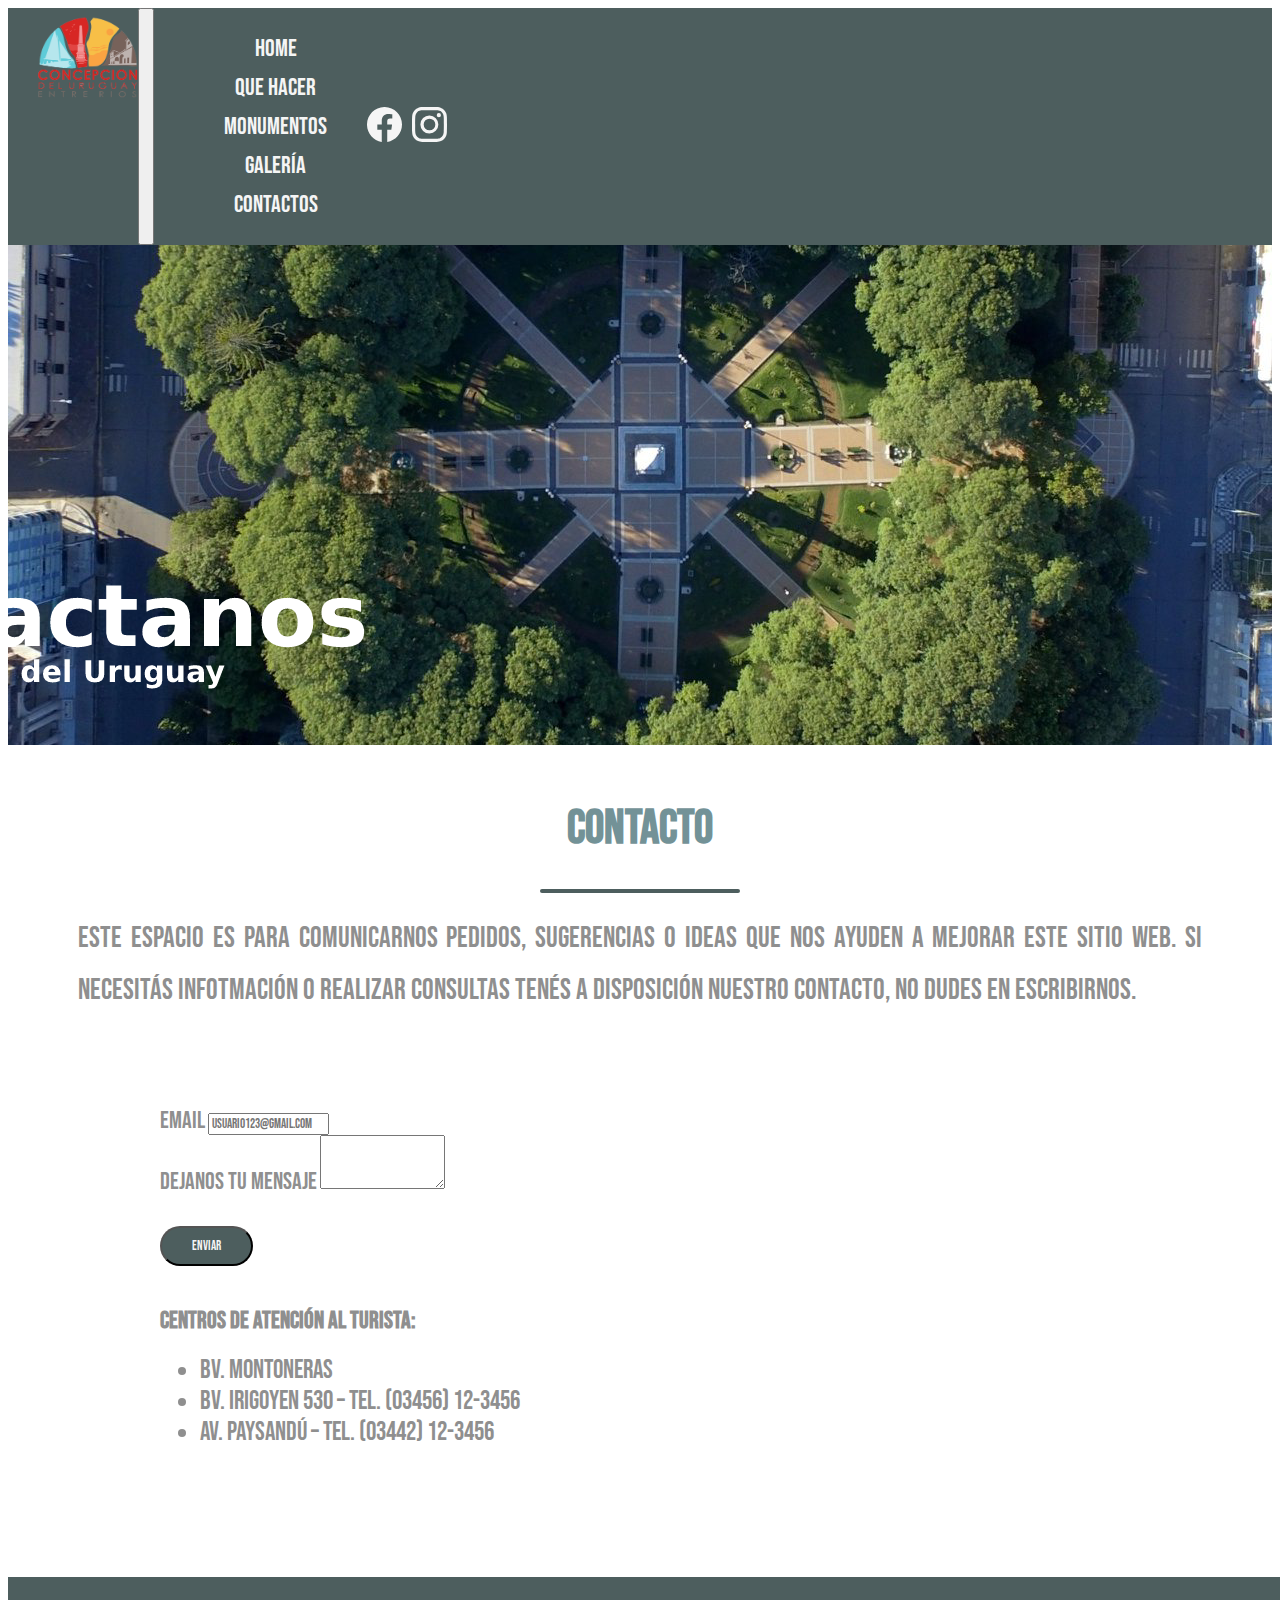
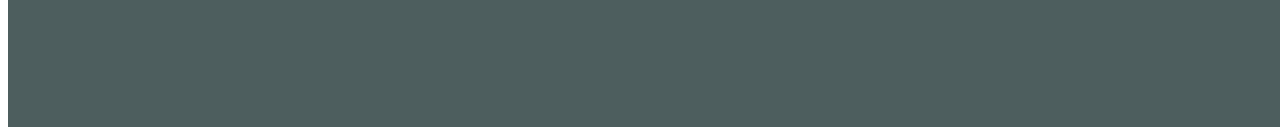
==== pages/contacto.html @ 4bf8c337 "viendo si funciona este nuevo repo" ====
<!DOCTYPE html>
<html lang="en">
<head>
    <meta charset="UTF-8">
    <meta http-equiv="X-UA-Compatible" content="IE=edge">
    <meta name="viewport" content="width=device-width, initial-scale=1.0">
    <title>Contacto - Turismo Concepción del Uruguay</title>
    <meta name="description" content="Puedes contactarnos con el find de poder mejorar esta comunidad tan linda como lo es La Historica!">
    <meta name="keywords" content="Turismo, Concepción del Uruguay, playas, rios, sol, deportes, actividades, palacio, palacio San Jose, Palacio Santa Candida, plaza, contacto, hoteles, bungalows, 4 estrellas, Un lugar para divertise, Galería, Que hacer en Concepción del Uruguay">
    <meta name="author" content="Matías A. González">
    <meta name="copyright" content="Turismo en Concepción del Uruguay 2023">
    <link rel="shortcut icon" href="../img/Logotur.png" type="image/x-icon">
    <link href="https://cdn.jsdelivr.net/npm/bootstrap@5.2.3/dist/css/bootstrap.min.css" rel="stylesheet" integrity="sha384-rbsA2VBKQhggwzxH7pPCaAqO46MgnOM80zW1RWuH61DGLwZJEdK2Kadq2F9CUG65" crossorigin="anonymous">
    <link rel="stylesheet" href="../css/main.css">
    <link rel="stylesheet" href="../css/animate.css">
</head>
<body>
    <!-- start header -->
    <header class="header-pages">
        <!-- start nav -->
        <nav class="navbar navbar-expand-lg bg-body-tertiary nav botonera bg-green">
            <div class="container-fluid">
                <a class="navbar-brand" href="../index.html">
                    <img src="../img/Logotur.png" alt="foto logo" class="img-logo">
                </a>
                <button class="navbar-toggler" type="button" data-bs-toggle="collapse" data-bs-target="#navbarSupportedContent" aria-controls="navbarSupportedContent" aria-expanded="false" aria-label="Toggle navigation">
                    <span class="navbar-toggler-icon"></span>
                </button>
                <div class="collapse navbar-collapse links-home wow flipInX" id="navbarSupportedContent">
                    <ul class="navbar-nav mx-auto mb-2 mb-lg-0">
                        <li class="nav-item">
                            <a class="nav-link" aria-current="page" href="../index.html">Home</a>
                        </li>
                        <li class="nav-item">
                            <a class="nav-link" href="../pages/que-hacer.html">Que Hacer</a>
                        </li>
                        <li class="nav-item">
                            <a class="nav-link" href="../pages/monumentos.html">Monumentos</a>
                        </li>
                        <li class="nav-item">
                            <a class="nav-link" href="../pages/galeria.html">Galería</a>
                        </li>
                        <li class="nav-item">
                            <a class="nav-link" href="#">Contactos</a>
                        </li>
                    </ul>
                    <div>
                        <a href="http://www.facebook.com" target="_blank" rel="nofollow">
                            <svg xmlns="http://www.w3.org/2000/svg" fill="currentColor" class="bi bi-facebook img-redes" viewBox="0 0 16 16">
                            <path d="M16 8.049c0-4.446-3.582-8.05-8-8.05C3.58 0-.002 3.603-.002 8.05c0 4.017 2.926 7.347 6.75 7.951v-5.625h-2.03V8.05H6.75V6.275c0-2.017 1.195-3.131 3.022-3.131.876 0 1.791.157 1.791.157v1.98h-1.009c-.993 0-1.303.621-1.303 1.258v1.51h2.218l-.354 2.326H9.25V16c3.824-.604 6.75-3.934 6.75-7.951z"/>
                            </svg>
                        </a>
                        <a href="http://www.instagram.com" target="_blank" rel="nofollow">
                            <svg xmlns="http://www.w3.org/2000/svg" fill="currentColor" class="bi bi-instagram img-redes" viewBox="0 0 16 16">
                            <path d="M8 0C5.829 0 5.556.01 4.703.048 3.85.088 3.269.222 2.76.42a3.917 3.917 0 0 0-1.417.923A3.927 3.927 0 0 0 .42 2.76C.222 3.268.087 3.85.048 4.7.01 5.555 0 5.827 0 8.001c0 2.172.01 2.444.048 3.297.04.852.174 1.433.372 1.942.205.526.478.972.923 1.417.444.445.89.719 1.416.923.51.198 1.09.333 1.942.372C5.555 15.99 5.827 16 8 16s2.444-.01 3.298-.048c.851-.04 1.434-.174 1.943-.372a3.916 3.916 0 0 0 1.416-.923c.445-.445.718-.891.923-1.417.197-.509.332-1.09.372-1.942C15.99 10.445 16 10.173 16 8s-.01-2.445-.048-3.299c-.04-.851-.175-1.433-.372-1.941a3.926 3.926 0 0 0-.923-1.417A3.911 3.911 0 0 0 13.24.42c-.51-.198-1.092-.333-1.943-.372C10.443.01 10.172 0 7.998 0h.003zm-.717 1.442h.718c2.136 0 2.389.007 3.232.046.78.035 1.204.166 1.486.275.373.145.64.319.92.599.28.28.453.546.598.92.11.281.24.705.275 1.485.039.843.047 1.096.047 3.231s-.008 2.389-.047 3.232c-.035.78-.166 1.203-.275 1.485a2.47 2.47 0 0 1-.599.919c-.28.28-.546.453-.92.598-.28.11-.704.24-1.485.276-.843.038-1.096.047-3.232.047s-2.39-.009-3.233-.047c-.78-.036-1.203-.166-1.485-.276a2.478 2.478 0 0 1-.92-.598 2.48 2.48 0 0 1-.6-.92c-.109-.281-.24-.705-.275-1.485-.038-.843-.046-1.096-.046-3.233 0-2.136.008-2.388.046-3.231.036-.78.166-1.204.276-1.486.145-.373.319-.64.599-.92.28-.28.546-.453.92-.598.282-.11.705-.24 1.485-.276.738-.034 1.024-.044 2.515-.045v.002zm4.988 1.328a.96.96 0 1 0 0 1.92.96.96 0 0 0 0-1.92zm-4.27 1.122a4.109 4.109 0 1 0 0 8.217 4.109 4.109 0 0 0 0-8.217zm0 1.441a2.667 2.667 0 1 1 0 5.334 2.667 2.667 0 0 1 0-5.334z"/>
                            </svg>
                        </a> 
                    </div>
                </div>
            </div>
        </nav>
        <!-- end nav -->
        <!-- start banner -->
        <div>
            <img src="../img/Cdelu/contacto-1.webp" alt="banner plaza ramirez" class="banner-header">
        </div>
        <!-- end banner -->
    </header>
    <!-- end header -->
    <!-- start main -->
    <main>
        <section class="contacto">
            <div class="intro-qh">
                <h1 class="title wow fadeInUp">Contacto</h1>  
                <div class="line"></div>
                <p class="p-qh text-center">Este espacio es para comunicarnos pedidos, sugerencias o ideas que nos ayuden a mejorar este sitio web. Si necesitás infotmación o realizar consultas tenés a disposición nuestro contacto, no dudes en escribirnos.</p>
            </div>
            <article>
                <div class="row">
                    <div class="col-sm-12 col-md-12 col-lg-8 contenedor-text">
                        <form>
                            <div class="mb-3">
                                <label for="exampleFormControlInput1" class="form-label">Email</label>
                                <input type="email" class="form-control" id="exampleFormControlInput1" placeholder="usuario123@gmail.com">
                            </div>
                            <div class="mb-3">
                                <label for="exampleFormControlTextarea1" class="form-label">Dejanos tu mensaje</label>
                                <textarea class="form-control" id="exampleFormControlTextarea1" rows="3"></textarea>
                            </div>
                            <button type="submit" class="btn ctn">Enviar</button>
                        </form>
                        <div class="centro-turista mt-3">
                            <h2 class="text-left fw-bold">Centros de atención al turista:</h2>
                            <ul class="text-justify">
                                <li>
                                        Bv. Montoneras   
                                </li>
                                <li>
                                        Bv. Irigoyen 530 – Tel. (03456) 12-3456
                                </li>
                                <li>
                                        Av. Paysandú – Tel. (03442) 12-3456
                                </li>
                            </ul>
                        </div>
                    </div>
                    <!-- end form -->
                    <div class="col-sm-12 col-md-12 col-lg-4 i-contact">
                        <iframe src="https://www.google.com/maps/embed?pb=!1m18!1m12!1m3!1d53855.35879665292!2d-58.27003284999999!3d-32.473763649999995!2m3!1f0!2f0!3f0!3m2!1i1024!2i768!4f13.1!3m3!1m2!1s0x95afdb005dbc939d%3A0x3c8a23c6cb1334b2!2sConcepci%C3%B3n%20del%20Uruguay%2C%20Entre%20R%C3%ADos!5e0!3m2!1ses-419!2sar!4v1680466686808!5m2!1ses-419!2sar" width="600" height="450" style="border:0;" allowfullscreen="" loading="lazy" referrerpolicy="no-referrer-when-downgrade"></iframe>
                    </div>
                </div>
                <!-- end row -->
            </article>
        </section>
    </main>
    <!-- end main -->
    <!-- start footer -->
    <footer class="footer bg-green">
        <div class="logos-redes-footer wow flip">
            <a href="http://www.facebook.com" target="_blank" rel="nofollow">
                <svg xmlns="http://www.w3.org/2000/svg" fill="currentColor" class="bi bi-facebook img-redes" viewBox="0 0 16 16">
                    <path d="M16 8.049c0-4.446-3.582-8.05-8-8.05C3.58 0-.002 3.603-.002 8.05c0 4.017 2.926 7.347 6.75 7.951v-5.625h-2.03V8.05H6.75V6.275c0-2.017 1.195-3.131 3.022-3.131.876 0 1.791.157 1.791.157v1.98h-1.009c-.993 0-1.303.621-1.303 1.258v1.51h2.218l-.354 2.326H9.25V16c3.824-.604 6.75-3.934 6.75-7.951z"/>
                  </svg>
            </a>
            <a href="http://www.instagram.com" target="_blank" rel="nofollow">
                <svg xmlns="http://www.w3.org/2000/svg" fill="currentColor" class="bi bi-instagram img-redes" viewBox="0 0 16 16">
                    <path d="M8 0C5.829 0 5.556.01 4.703.048 3.85.088 3.269.222 2.76.42a3.917 3.917 0 0 0-1.417.923A3.927 3.927 0 0 0 .42 2.76C.222 3.268.087 3.85.048 4.7.01 5.555 0 5.827 0 8.001c0 2.172.01 2.444.048 3.297.04.852.174 1.433.372 1.942.205.526.478.972.923 1.417.444.445.89.719 1.416.923.51.198 1.09.333 1.942.372C5.555 15.99 5.827 16 8 16s2.444-.01 3.298-.048c.851-.04 1.434-.174 1.943-.372a3.916 3.916 0 0 0 1.416-.923c.445-.445.718-.891.923-1.417.197-.509.332-1.09.372-1.942C15.99 10.445 16 10.173 16 8s-.01-2.445-.048-3.299c-.04-.851-.175-1.433-.372-1.941a3.926 3.926 0 0 0-.923-1.417A3.911 3.911 0 0 0 13.24.42c-.51-.198-1.092-.333-1.943-.372C10.443.01 10.172 0 7.998 0h.003zm-.717 1.442h.718c2.136 0 2.389.007 3.232.046.78.035 1.204.166 1.486.275.373.145.64.319.92.599.28.28.453.546.598.92.11.281.24.705.275 1.485.039.843.047 1.096.047 3.231s-.008 2.389-.047 3.232c-.035.78-.166 1.203-.275 1.485a2.47 2.47 0 0 1-.599.919c-.28.28-.546.453-.92.598-.28.11-.704.24-1.485.276-.843.038-1.096.047-3.232.047s-2.39-.009-3.233-.047c-.78-.036-1.203-.166-1.485-.276a2.478 2.478 0 0 1-.92-.598 2.48 2.48 0 0 1-.6-.92c-.109-.281-.24-.705-.275-1.485-.038-.843-.046-1.096-.046-3.233 0-2.136.008-2.388.046-3.231.036-.78.166-1.204.276-1.486.145-.373.319-.64.599-.92.28-.28.546-.453.92-.598.282-.11.705-.24 1.485-.276.738-.034 1.024-.044 2.515-.045v.002zm4.988 1.328a.96.96 0 1 0 0 1.92.96.96 0 0 0 0-1.92zm-4.27 1.122a4.109 4.109 0 1 0 0 8.217 4.109 4.109 0 0 0 0-8.217zm0 1.441a2.667 2.667 0 1 1 0 5.334 2.667 2.667 0 0 1 0-5.334z"/>
                  </svg>
            </a>
            <a href="http://www.whatsapp.com" target="_blank" rel="nofollow">
                <svg xmlns="http://www.w3.org/2000/svg" fill="currentColor" class="bi bi-whatsapp img-redes" viewBox="0 0 16 16">
                    <path d="M13.601 2.326A7.854 7.854 0 0 0 7.994 0C3.627 0 .068 3.558.064 7.926c0 1.399.366 2.76 1.057 3.965L0 16l4.204-1.102a7.933 7.933 0 0 0 3.79.965h.004c4.368 0 7.926-3.558 7.93-7.93A7.898 7.898 0 0 0 13.6 2.326zM7.994 14.521a6.573 6.573 0 0 1-3.356-.92l-.24-.144-2.494.654.666-2.433-.156-.251a6.56 6.56 0 0 1-1.007-3.505c0-3.626 2.957-6.584 6.591-6.584a6.56 6.56 0 0 1 4.66 1.931 6.557 6.557 0 0 1 1.928 4.66c-.004 3.639-2.961 6.592-6.592 6.592zm3.615-4.934c-.197-.099-1.17-.578-1.353-.646-.182-.065-.315-.099-.445.099-.133.197-.513.646-.627.775-.114.133-.232.148-.43.05-.197-.1-.836-.308-1.592-.985-.59-.525-.985-1.175-1.103-1.372-.114-.198-.011-.304.088-.403.087-.088.197-.232.296-.346.1-.114.133-.198.198-.33.065-.134.034-.248-.015-.347-.05-.099-.445-1.076-.612-1.47-.16-.389-.323-.335-.445-.34-.114-.007-.247-.007-.38-.007a.729.729 0 0 0-.529.247c-.182.198-.691.677-.691 1.654 0 .977.71 1.916.81 2.049.098.133 1.394 2.132 3.383 2.992.47.205.84.326 1.129.418.475.152.904.129 1.246.08.38-.058 1.171-.48 1.338-.943.164-.464.164-.86.114-.943-.049-.084-.182-.133-.38-.232z"/>
                  </svg>
            </a>
        </div>
    </footer>
    <!-- end footer -->
    <script src="https://cdn.jsdelivr.net/npm/bootstrap@5.2.3/dist/js/bootstrap.bundle.min.js" integrity="sha384-kenU1KFdBIe4zVF0s0G1M5b4hcpxyD9F7jL+jjXkk+Q2h455rYXK/7HAuoJl+0I4" crossorigin="anonymous"></script>
    <script src="../js/wow.min.js"></script>
    <script>
        new WOW().init();
    </script>
</body>
</html>
---- css/main.css ----
@import url("https://fonts.googleapis.com/css2?family=Bebas+Neue&family=Fira+Sans:wght@300;400;500&display=swap");
.ctn, .ctn-qh {
  padding: 10px 30px;
  background: rgb(77, 94, 94);
  border-radius: 30px;
  color: rgb(245, 245, 245);
  margin-top: 30px;
  text-decoration: none;
}
.ctn:hover, .ctn-qh:hover {
  color: rgb(143, 143, 143);
}

.ctn-qh {
  margin: 0;
  padding: 10px 30px;
}

.line, .line-3, .line-2 {
  width: 200px;
  height: 4px;
  background: rgb(77, 94, 94);
  margin: 10px auto;
  border-radius: 5px;
}

.line-2 {
  margin-bottom: 50px;
}

.line-3 {
  margin-left: -1px;
}

* {
  box-sizing: border-box;
  font-family: "Bebas Neue", sans-serif;
}

body, html {
  overflow-x: hidden;
}

p {
  font-size: 1.5em;
  line-height: 1.8em;
  color: rgb(143, 143, 143);
  font-family: "Bebas Neue", sans-serif;
  text-align: justify;
}

label {
  font-size: 1.5em;
  color: rgb(143, 143, 143);
}

.bg-green {
  background-color: rgb(77, 94, 94);
}

.card p {
  display: -webkit-box;
  -webkit-line-clamp: 4;
  -webkit-box-orient: vertical;
  overflow: hidden;
}

.botonera div {
  display: flex;
  justify-content: end;
}
.botonera div ul li {
  font-size: 1.5em;
  color: rgb(245, 245, 245);
  display: flex;
  justify-content: center;
}
.botonera div ul li a {
  color: rgb(245, 245, 245);
  text-decoration: none;
  background-image: linear-gradient(currentColor, currentColor);
  background-position: 0% 100%;
  background-repeat: no-repeat;
  background-size: 0% 2px;
  transition: background-size 0.3s;
}
.botonera div ul li a:hover {
  color: rgb(245, 245, 245);
  background-size: 100% 2px;
}
.botonera svg {
  fill: rgb(245, 245, 245);
  text-decoration: none;
}
.botonera svg:hover {
  fill: rgb(143, 143, 143);
  text-decoration: none;
}

.nav {
  position: sticky;
  top: 0;
  left: 0;
  width: 100%;
  display: flex;
  justify-content: space-between;
  align-items: center;
}
.nav .links-pages {
  align-items: center;
}
.nav .links-pages li {
  margin: 0 30px;
  height: 10px;
}
.nav .links-home {
  align-items: center;
  justify-content: end;
  margin-right: 30px;
}
.nav .links-home li {
  margin: 10px 30px;
}
.nav .img-logo {
  width: 100px;
  height: 100px;
  margin-left: 30px;
  display: flex;
}
.nav .img-redes {
  width: 35px;
  height: 35px;
  margin-left: 10px;
  align-items: center;
}

.banner-header {
  object-fit: cover;
  width: 100%;
  height: 500px;
}

/* Home */
.title {
  text-align: center;
  font-size: 3.5em;
  color: rgb(115, 146, 151);
  margin-top: 30px;
}

.header-content {
  margin-bottom: 150px;
}
.header-content p {
  font-size: 4.5em;
  color: rgb(245, 245, 245);
  text-align: center;
}
.header-content .chico {
  font-size: 2.5em;
  color: rgb(245, 245, 245);
}

.img-logo {
  width: 100px;
  height: 100px;
  margin-left: 30px;
  display: flex;
}

.img-redes {
  width: 35px;
  height: 35px;
  margin-left: 10px;
  align-items: center;
}

.img-carousel {
  width: 1920px;
  height: 860px;
  object-fit: cover;
}

.section-home {
  width: 80%;
  margin: 80px auto;
}

/* section 1 */
.img-section-1 {
  width: 100%;
  height: 400px;
  object-fit: cover;
}

.row {
  display: flex;
  align-items: center;
  width: 100%;
  justify-content: center;
  padding: 0;
  margin: 0 auto;
}
.row .col {
  display: flex;
  flex-direction: column;
  align-items: center;
  width: 50%;
}

.events .row {
  margin-top: 50px;
}
.events .ctn, .events .ctn-qh {
  margin-top: 50px;
}
.events h1 .title {
  font-size: 4em;
  margin-top: 40px;
}
.events h2 .card-title {
  font-size: 2em;
}
.events p .card-text {
  padding: 0;
}

/* section 2 */
.explore {
  width: 100%;
  height: 100vh;
  background-image: url(../img/Cdelu/elrio.webp);
  background-position: bottom;
  background-size: cover;
  background-repeat: no-repeat;
  display: flex;
  align-items: center;
  object-fit: cover;
}
.explore .explore-content {
  width: 50%;
  width: 50%;
  padding: 50px;
  color: rgb(245, 245, 245);
  display: flex;
  align-items: center;
  flex-direction: column;
}
.explore .explore-content h3 {
  font-size: 4.5em;
}
.explore .explore-content p {
  color: rgb(190, 190, 190);
  padding: 0;
}
.explore .explore-content .ctn, .explore .explore-content .ctn-qh {
  margin-top: 40px;
}

/* section 3 */
.section-home .content-col {
  width: 40%;
}
.section-home .content-col h3 {
  font-size: 4.5em;
  color: rgb(115, 146, 151);
}
.section-home .content-col p {
  padding: 0;
  margin-right: 30px;
  text-align: justify;
}
.section-home .content-col .ctn, .section-home .content-col .ctn-qh {
  margin-left: 2px;
}
.section-home .image-col {
  width: 100%;
}
.section-home .image-col .image-gallery {
  display: flex;
  flex-wrap: wrap;
  width: 100%;
  align-items: center;
  margin-left: 50px;
}
.section-home .image-col .image-gallery img {
  width: 300px;
  height: 300px;
  margin: 10px;
  object-fit: cover;
}

.intro-qh {
  margin: 50px auto;
}
.intro-qh .line, .intro-qh .line-2, .intro-qh .line-3 {
  margin-bottom: 20px;
}
.intro-qh .title {
  font-size: 3em;
}
.intro-qh .p-qh {
  font-size: 1.8em;
  margin: 0 70px;
}

.contenedor-text-in {
  width: 100%;
  height: auto;
  background-color: rgb(207, 219, 218);
  display: flex;
  margin-bottom: 20px;
  border-radius: 15px;
  overflow-x: auto;
}

.col-qh {
  flex-direction: column;
}
.col-qh .img-p {
  width: 400px;
  height: 400px;
  object-fit: cover;
  border-radius: 5px;
}
.col-qh .content-text {
  justify-content: space-between;
  text-align: justify;
  margin: auto;
  padding: 15px;
}
.col-qh .title-p {
  text-align: left;
  margin: 20px auto;
  padding: 0;
}
.col-qh .card-text {
  font-family: "Arial", sans-serif;
  font-size: 1.5em;
}

.monumentos p {
  justify-content: space-between;
  height: auto;
  font-family: "Arial", sans-serif;
  font-size: 1.3em;
}
.monumentos article div .card-body a .ctn, .monumentos article div .card-body a .ctn-qh {
  margin: 0;
  display: flex;
  justify-content: center;
}

.title {
  text-align: center;
  font-size: 3.5em;
  color: rgb(115, 146, 151);
}

.img-museos {
  width: 100%;
  height: 400px;
  border-radius: 5px;
  object-fit: cover;
}

.h-card {
  height: auto;
  width: 100%;
}

main div a img {
  width: 100%;
  height: 100%;
  object-fit: cover;
  filter: grayscale(1);
  padding: 10px;
}
main div a img:hover {
  filter: none;
}
main div a video {
  width: 100%;
  height: 100%;
  object-fit: cover;
  filter: grayscale(1);
  padding: 10px;
}
main div a video:hover {
  filter: none;
}
main div iframe {
  filter: grayscale(1);
  margin: 10px auto;
}
main div iframe:hover {
  filter: none;
}

.gallery {
  width: 100%;
  height: auto;
  overflow: hidden;
}

#galeria {
  display: grid;
  grid-template-columns: 1fr 1fr 1fr 1fr;
  grid-template-rows: repeat(8, 400px);
  grid-template-areas: "fota fotb fotc fotd" "fota fotb fotc fote" "fotf fotg fotg foti" "fotf fotk fotl fotj" "foto fotm fotn fotj" "foth fotm fotp fotp" "fotr fotq fots fott" "fotr fotu fots fotv";
}

.fot-a {
  grid-area: fota;
}

.fot-b {
  grid-area: fotb;
}

.fot-c {
  grid-area: fotc;
}

.fot-d {
  grid-area: fotd;
}

.fot-e {
  grid-area: fote;
}

.fot-f {
  grid-area: fotf;
}

.fot-g {
  grid-area: fotg;
}

.fot-h {
  grid-area: foth;
}

.fot-i {
  grid-area: foti;
}

.fot-j {
  grid-area: fotj;
}

.fot-k {
  grid-area: fotk;
}

.fot-l {
  grid-area: fotl;
}

.fot-m {
  grid-area: fotm;
}

.fot-n {
  grid-area: fotn;
}

.fot-o {
  grid-area: foto;
}

.fot-p {
  grid-area: fotp;
}

.fot-q {
  grid-area: fotq;
}

.fot-r {
  grid-area: fotr;
}

.fot-s {
  grid-area: fots;
}

.fot-t {
  grid-area: fott;
}

.fot-u {
  grid-area: fotu;
}

.fot-v {
  grid-area: fotv;
}

.contacto .row {
  width: 90%;
}
.contacto .centro-turista {
  margin-bottom: 10vh;
  color: rgb(143, 143, 143);
}
.contacto .centro-turista h2 {
  margin-top: 40px;
}
.contacto .centro-turista ul li {
  font-size: 1.6em;
}
.contacto .i-contact {
  display: flex;
  align-items: center;
  justify-content: flex-end;
  margin-bottom: 40px;
}

footer {
  width: 100%;
  height: 150px;
  padding: 20px 80px;
  margin: 0;
  display: flex;
  justify-content: center;
  align-items: center;
  position: absolute;
}
footer div a {
  text-decoration: none;
}
footer svg {
  fill: rgb(245, 245, 245);
  width: 30px;
}
footer svg:hover {
  fill: rgb(143, 143, 143);
}

.error {
  margin-top: 20px;
  display: flex;
  justify-content: center;
  align-items: center;
  flex-direction: column;
  text-align: center;
  width: 100%;
  height: auto;
}
.error img {
  display: flex;
  justify-content: center;
}

@media screen and (max-width: 768px) {
  /* pages */
  .banner-header {
    width: 100%;
    height: 30vh;
  }
  .nav {
    padding: 0;
  }
  .nav .links-home {
    align-items: end;
    justify-content: end;
    flex-direction: column;
    margin: 0;
  }
  .nav .links-home div {
    margin: auto;
    margin-bottom: 20px;
  }
  .nav .links-home .img-svg {
    align-items: center;
    justify-content: center;
  }
  .nav .links-home .img-redes {
    justify-content: center;
  }
  .nav .img-logo {
    width: 70px;
    height: 70px;
    margin: 0 auto;
  }
  /* Index */
  .header-content {
    display: flex;
    align-items: center;
    justify-content: center;
    flex-direction: column;
    margin: 0;
  }
  .header-content h2 {
    margin: 0 auto;
  }
  .header-content .ctn, .header-content .ctn-qh {
    padding: 15px 30px;
  }
  /* Carousel */
  .carousel-item .header-content {
    margin-bottom: 25px;
  }
  .carousel-item p {
    font-size: 1.5em;
  }
  .carousel-item .chico {
    font-size: 1.3em;
  }
  .carousel-item .img-carousel {
    width: 1920px;
    height: 300px;
  }
  .carousel-item .ctn, .carousel-item .ctn-qh {
    display: none;
  }
  /* section 1*/
  .events .row .col .ctn, .events .row .col .ctn-qh {
    margin-top: 20px;
    padding: 15px 30px;
  }
  .events h1 {
    font-size: 2em;
  }
  .events article div .card-title {
    font-size: 1.8em;
  }
  .events article div .card-text {
    font-family: "Arial", sans-serif;
    text-align: justify;
    font-size: 1.5em;
  }
  /* section 2 */
  .explore h3 {
    font-size: 3em;
    text-align: center;
  }
  .explore .explore-content {
    width: 100%;
  }
  .explore .explore-content p {
    font-size: 1.5em;
  }
  .explore .explore-content .ctn, .explore .explore-content .ctn-qh {
    padding: 15px 30px;
    margin-top: 20px;
  }
  /* section 3 */
  .section-home {
    width: 100%;
  }
  .section-home .row {
    padding: 0;
    width: 80%;
    margin: 0 auto;
  }
  .section-home .row .content-col {
    width: 100%;
    margin-bottom: 30px;
  }
  .section-home .row .content-col .ctn, .section-home .row .content-col .ctn-qh {
    margin: auto;
    padding: 15px 30px;
  }
  .section-home .row h3 {
    font-size: 3em;
  }
  .section-home .row p {
    padding: 0;
    text-align: center;
    font-size: 1.5em;
    justify-content: center;
    text-align: justify;
    margin: 20px 0;
  }
  .section-home .row .col {
    width: 100%;
  }
  .section-home .row .col img {
    max-width: 100%;
  }
  .section-home .row .col .image-gallery {
    justify-content: center;
    align-items: center;
    margin: 20px 0;
    display: flex;
  }
  .section-home .row .col .image-gallery img {
    width: 450px;
    height: 450px;
  }
  /* end index */
  footer {
    padding: 10px;
  }
  /* start que hacer */
  .container .card {
    margin: 0;
  }
  .container .card .img-p {
    width: 100%;
  }
  .container .card .card-body .title-p {
    font-size: 2em;
  }
  .container .card .card-body .ctn-qh {
    display: flex;
    justify-content: center;
  }
  .intro-qh .title {
    font-size: 2.5em;
  }
  .intro-qh .p-qh {
    font-size: 1.5em;
    margin: 0 40px;
    text-align: center;
  }
  /* end que hacer */
  /* start galeria */
  #galeria {
    grid-template-columns: repeat(1, 1fr);
    grid-template-rows: repeat(22, auto);
    grid-template-areas: "fota" "fotb" "fotc" "fotd" "fote" "fotf" "fotg" "foth" "foti" "fotj" "fotk" "fotl" "fotm" "fotn" "foto" "fotp" "fotq" "fotr" "fots" "fott" "fotu" "fotv";
  }
  main div iframe {
    filter: none;
  }
  main div a img {
    filter: none;
  }
  main div a video {
    filter: none;
  }
  /* end galeria */
  /* Monumentos */
  .monumentos p {
    font-size: 1.3em;
    text-align: justify;
  }
  .monumentos p .p-qh {
    padding: 0;
  }
  /* end monumentos */
  /* start contacto */
  .contacto div p {
    text-align: justify;
  }
  .contacto article div .centro-turista {
    font-size: 1em;
  }
  /* end contacto */
}

/*# sourceMappingURL=main.css.map */
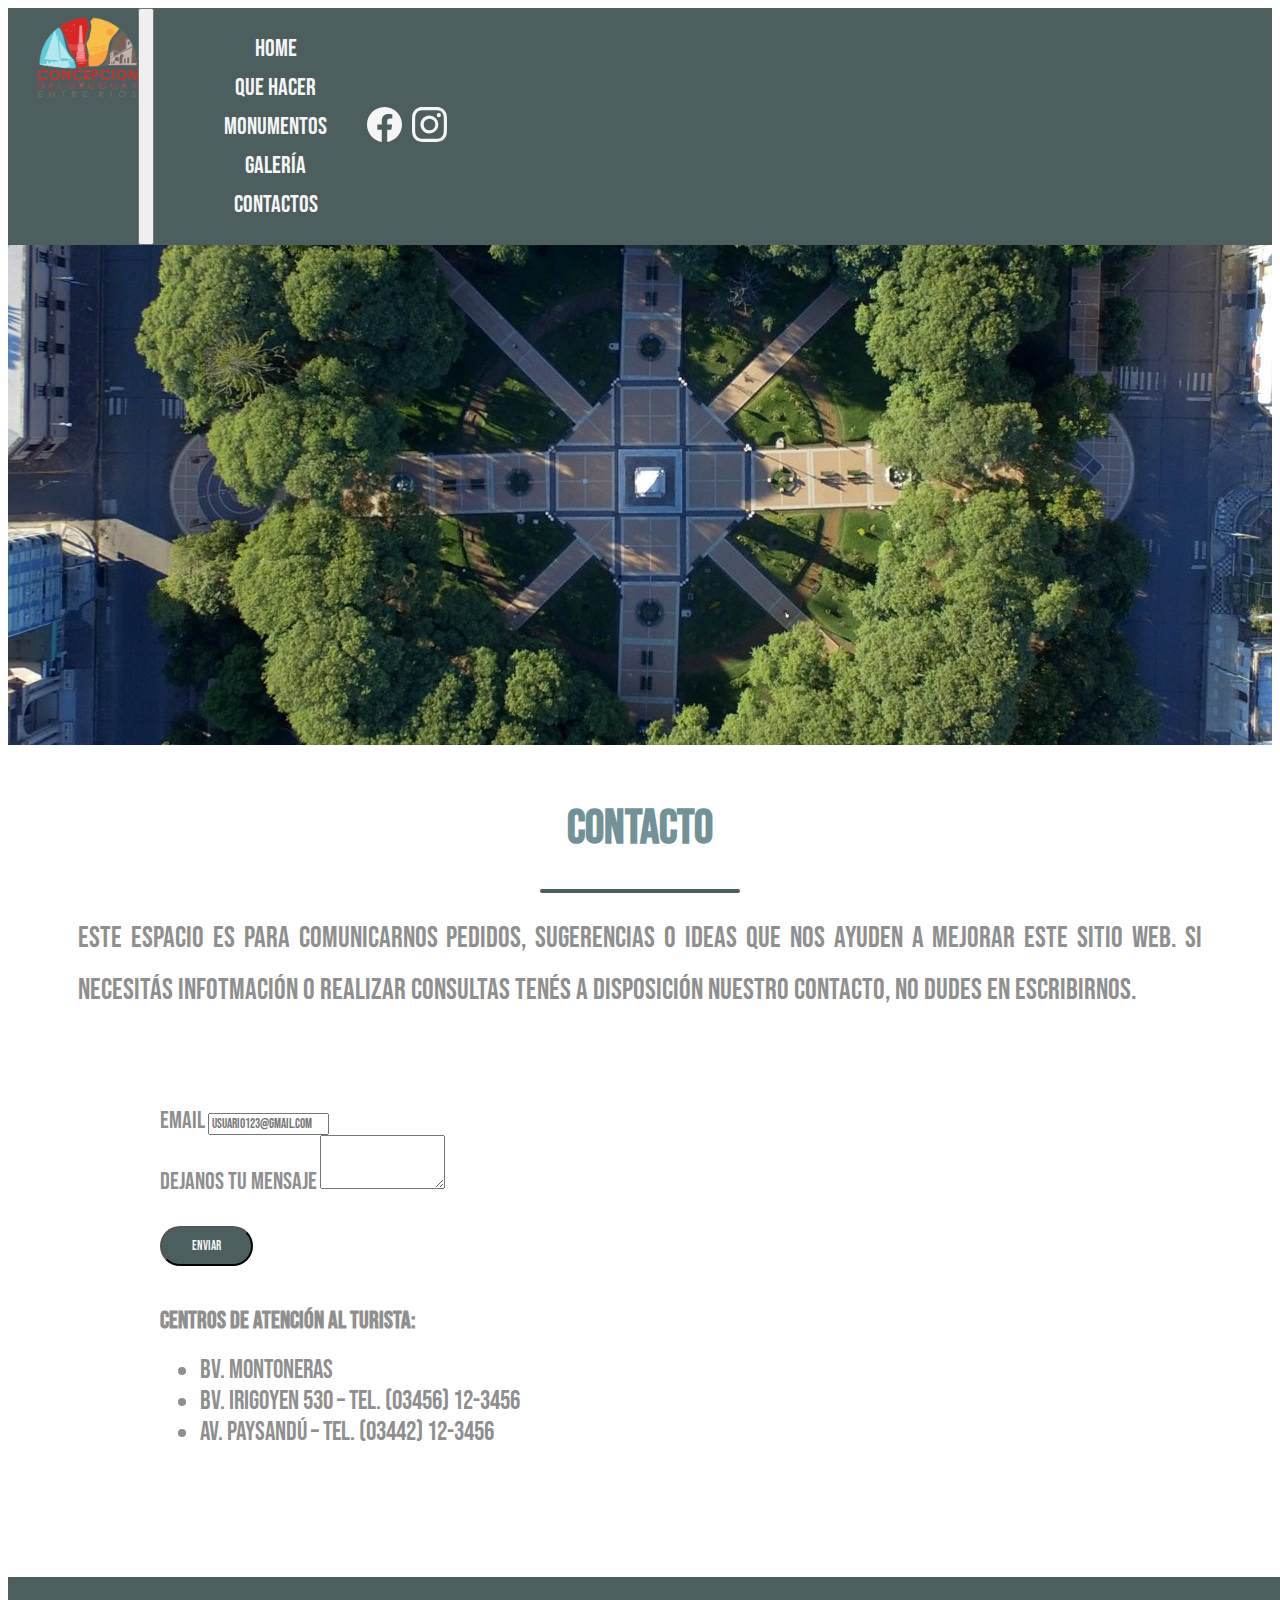
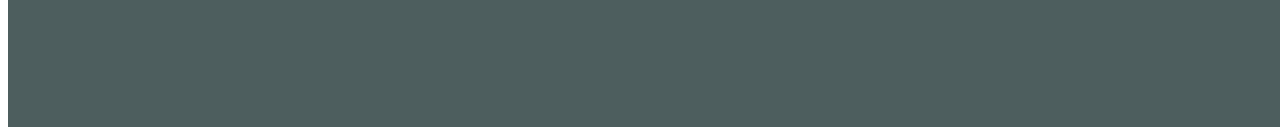
==== commit 1d62fe89: "agregue comentarios" ====
--- a/pages/contacto.html
+++ b/pages/contacto.html
@@ -62,22 +62,26 @@
         <!-- end nav -->
         <!-- start banner -->
         <div>
-            <img src="../img/Cdelu/contacto-1.webp" alt="banner plaza ramirez" class="banner-header">
+            <img src="../img/Cdelu/contacto.webp" alt="banner plaza ramirez" class="banner-header">
         </div>
         <!-- end banner -->
     </header>
     <!-- end header -->
     <!-- start main -->
     <main>
+        <!-- start contacto -->
         <section class="contacto">
+            <!-- start title -->
             <div class="intro-qh">
                 <h1 class="title wow fadeInUp">Contacto</h1>  
                 <div class="line"></div>
                 <p class="p-qh text-center">Este espacio es para comunicarnos pedidos, sugerencias o ideas que nos ayuden a mejorar este sitio web. Si necesitás infotmación o realizar consultas tenés a disposición nuestro contacto, no dudes en escribirnos.</p>
             </div>
+            <!-- end title -->
             <article>
                 <div class="row">
                     <div class="col-sm-12 col-md-12 col-lg-8 contenedor-text">
+                        <!-- start form -->
                         <form>
                             <div class="mb-3">
                                 <label for="exampleFormControlInput1" class="form-label">Email</label>
@@ -89,6 +93,8 @@
                             </div>
                             <button type="submit" class="btn ctn">Enviar</button>
                         </form>
+                        <!-- end form -->
+                        <!-- start centro turista -->
                         <div class="centro-turista mt-3">
                             <h2 class="text-left fw-bold">Centros de atención al turista:</h2>
                             <ul class="text-justify">
@@ -104,14 +110,16 @@
                             </ul>
                         </div>
                     </div>
-                    <!-- end form -->
+                    <!-- end centro turista -->
+                    <!-- start mapa -->
                     <div class="col-sm-12 col-md-12 col-lg-4 i-contact">
                         <iframe src="https://www.google.com/maps/embed?pb=!1m18!1m12!1m3!1d53855.35879665292!2d-58.27003284999999!3d-32.473763649999995!2m3!1f0!2f0!3f0!3m2!1i1024!2i768!4f13.1!3m3!1m2!1s0x95afdb005dbc939d%3A0x3c8a23c6cb1334b2!2sConcepci%C3%B3n%20del%20Uruguay%2C%20Entre%20R%C3%ADos!5e0!3m2!1ses-419!2sar!4v1680466686808!5m2!1ses-419!2sar" width="600" height="450" style="border:0;" allowfullscreen="" loading="lazy" referrerpolicy="no-referrer-when-downgrade"></iframe>
                     </div>
+                    <!-- end mapa -->
                 </div>
-                <!-- end row -->
             </article>
         </section>
+        <!-- end contacto -->
     </main>
     <!-- end main -->
     <!-- start footer -->
@@ -135,10 +143,12 @@
         </div>
     </footer>
     <!-- end footer -->
+    <!-- start scripts -->
     <script src="https://cdn.jsdelivr.net/npm/bootstrap@5.2.3/dist/js/bootstrap.bundle.min.js" integrity="sha384-kenU1KFdBIe4zVF0s0G1M5b4hcpxyD9F7jL+jjXkk+Q2h455rYXK/7HAuoJl+0I4" crossorigin="anonymous"></script>
     <script src="../js/wow.min.js"></script>
     <script>
         new WOW().init();
     </script>
+    <!-- end scripts -->
 </body>
 </html>--- a/css/main.css
+++ b/css/main.css
@@ -135,9 +135,9 @@
 }
 
 .banner-header {
-  object-fit: cover;
   width: 100%;
   height: 500px;
+  object-fit: cover;
 }
 
 /* Home */
@@ -310,7 +310,7 @@
   background-color: rgb(207, 219, 218);
   display: flex;
   margin-bottom: 20px;
-  border-radius: 15px;
+  /* border-radius: 15px; */
   overflow-x: auto;
 }
 
@@ -321,7 +321,7 @@
   width: 400px;
   height: 400px;
   object-fit: cover;
-  border-radius: 5px;
+  /* border-radius: 5px; */
 }
 .col-qh .content-text {
   justify-content: space-between;
@@ -540,14 +540,14 @@
 }
 
 .error {
-  margin-top: 20px;
+  width: 90%;
+  height: auto;
+  margin-top: 50px;
   display: flex;
   justify-content: center;
   align-items: center;
   flex-direction: column;
   text-align: center;
-  width: 100%;
-  height: auto;
 }
 .error img {
   display: flex;
@@ -610,7 +610,7 @@
     font-size: 1.3em;
   }
   .carousel-item .img-carousel {
-    width: 1920px;
+    width: 100px;
     height: 300px;
   }
   .carousel-item .ctn, .carousel-item .ctn-qh {
